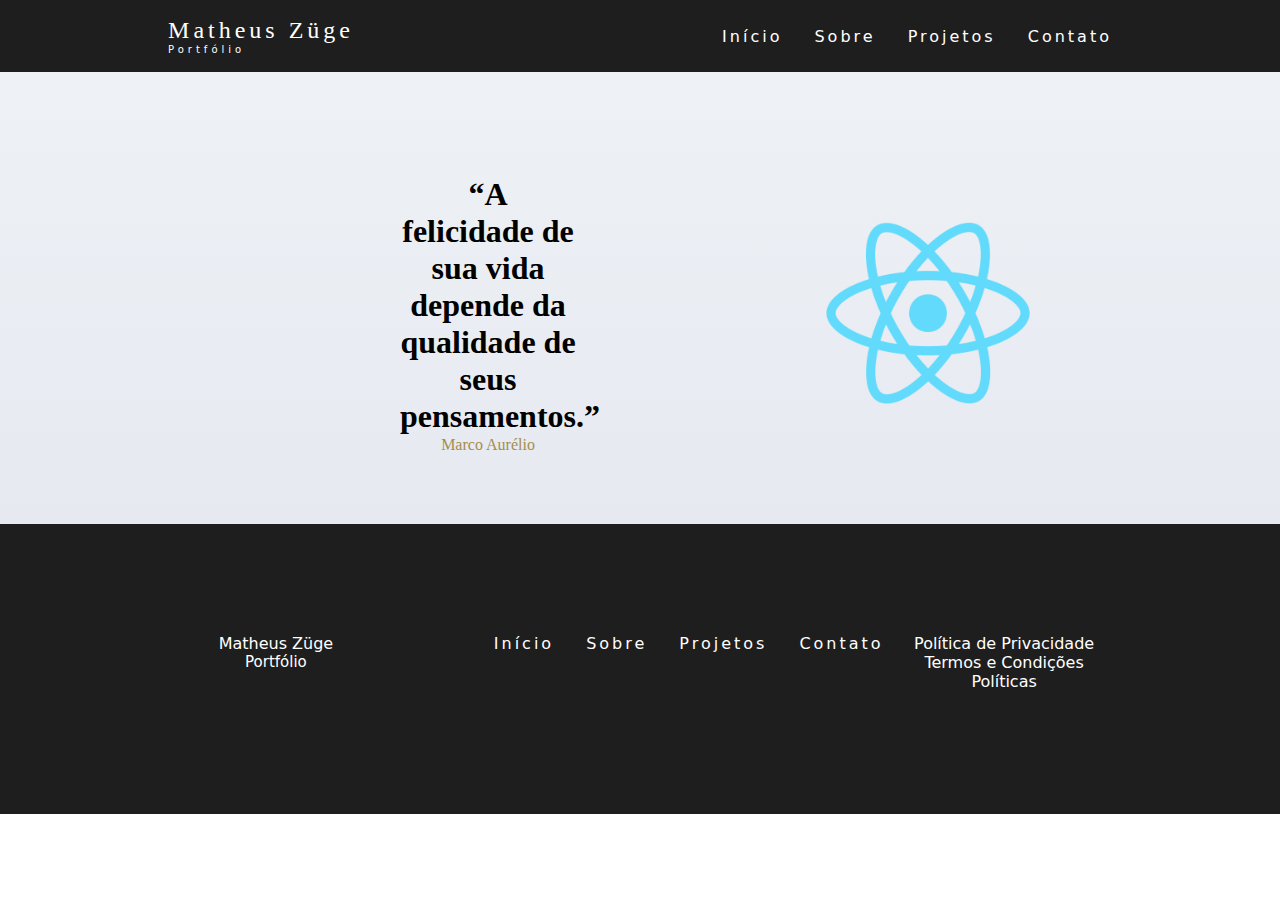
==== portfolio/Front-end/src/index.html @ a39186cd "Add files via upload" ====
<!DOCTYPE html>
<html lang="pt-br">

<head>
  <meta charset="UTF-8" />
  <meta http-equiv="X-UA-Compatible" content="IE=edge" />
  <meta name="viewport" content="width=device-width, initial-scale=1.0, user-scalable=no" />
  <title>Portfólio Matheus Züge</title>
  <link rel="stylesheet" href="/portfolio/Front-end/src/css/banner.css" />
  <link rel="stylesheet" href="/portfolio/Front-end/src/css/style.css" />
</head>
<body class="site">
  <header>
    <nav>
      <a class="logo" style="font-family: 'Cormorant', serif;" href="#"> Matheus Züge <p style="font-size: 10px;">
          Portfólio</p></a>
      <ul class="nav-list">
        <ul class="nav-list">
          <li><a href="/portfolio/Front-end/src/index.html">Início</a></li>
          <li><a href="/portfolio/Front-end/src/html/sobre.html">Sobre</a></li>
          <li><a href="/portfolio/Front-end/src/html/projetos.html">Projetos</a></li>
          <li><a class="contato" href="/portfolio/Front-end/src/html/contato.html">Contato</a></li>
      </ul>
    </nav>
    <div id="banner">
      <section id="sobre">
        <div class="intro">
          <H1 style="font-family: 'Cormorant',serif"> “A felicidade de sua vida depende da qualidade de seus
            pensamentos.”</H1>
          <span class="span" style="font-family: 'Cormorant', serif; color: #a58d4e;">Marco Aurélio</span>
        </div>
        <div>
          <img style="width: 70%;" class="logo-banner" src="/portfolio/Front-end/public/logo512.png"/>
        </div>
      </div>
    </section>
  </header>
  <div class=" Fim"></div>
  <div class="footer">
    <div class="footer1">
      <a class="logo2" href="#">Matheus Züge <p style="font-size: 15px;">Portfólio</a>
    </div>
    <div class="footer2">
      <ul class="nav-list">
        <li><a class="item" href="index.html">Início</a></li>
        <li><a class="item" href="sobre.html">Sobre</a></li>
        <li><a class="item" href="projetos.html">Projetos</a></li>
        <li><a class="item" href="contato.html">Contato</a></li>
      </ul>
    </div>
    <div class="footer3">
      <p>Política de Privacidade</p>
      <p>Termos e Condições</p>
      <p>Políticas</p>
    </div>
  </div>
  <script src="/portfolio/Front-end/src/index.js"></script>
</body>
</html>
---- portfolio/Front-end/src/css/banner.css ----
#banner{
    display: block;
    width: 100vw;
    height: 28vh;
    text-align: center;
    background-color: #330867;
    background-image: linear-gradient(to top, #e6e9f0 0%, #eef1f5 100%);
    -webkit-background-size: cover;
    -moz-background-size: cover;
    background-size: cover;
    -o-background-size: cover;
    position: relative;
    padding-bottom: 200px;
}
section#sobre{
    display: flex;
    justify-content: space-between;
    align-items: center;
    padding: 4rem 2.5rem;
    color: black;
    margin: 2.5rem 10rem;
    padding-top: 0% ;
    margin-top: 0%;
}
.profile{
    width: 100%;
    display: flex;
    justify-content: space-between;
    align-items: center;
    padding: 4rem 2.5rem;
    color: black;
    margin: 2.5rem 10rem;
}
.intro {
    align-items: center;
    padding: 4rem 2.5rem;
    color: black;
    margin: 2.5rem 10rem;
    width: 20%;
}
---- portfolio/Front-end/src/css/style.css ----
*{
    max-width: 100%;
    margin: 0px;
    padding: 0px;
    font-family: system-ui, -apple-system, Helvetica, Arial, sans-serif;
  }
  html{
    margin: 0px;
    font-family: system-ui, -apple-system, Helvetica, Arial, sans-serif;
    background-color: #330867 100%;
    height: 100%;
  }
  body {
    /*overflow-y: hidden; /* Impede a rolagem vertical */
  }

  logo-banner{
    position: relative;
    width: 40px;
  }
  a{
    color: #ffffff;
    text-decoration: none;
  }
  a:hover{
    opacity: 0.7;
  }
  .logo{
    font-size: 24px;
    letter-spacing: 4px;
  }
  nav{
    display: flex;
    justify-content: space-around;
    align-items: center;
    font-family: system-ui, -apple-system, Helvetica, Arial, sans-serif;
    background-color: rgb(31, 30, 30);
    height: 8vh;
  }
  .nav-list {
    list-style: none;
    display: flex;
  }
  .nav-list li {
    letter-spacing: 3px;
    margin-left: 32px;
  }
  .conteudo{
    background-image: linear-gradient(to top, #dfe9f3 0%, white 100%);
    padding: 100px;
  }
  .container{
    padding: 2px 16px;
  }
  .fim{
    margin-top: 10%;
  }
  .footer{
  background-color: rgb(31, 30, 30);
  padding: 100px;
  bottom: 0;    
  color: white;
  position: relative;
  display: flex;
  justify-content: space-around;
  height: 10vh;
  }
  .footer1{
    width: 33%;
    margin: 10px;
    text-align: center;
    align-items: center;
  }
  .footer2{
    width: 33%;
    margin: 10px;
    text-align: center;
  }
  .footer3{
    width: 33%;
    margin: 10px;
    text-align: center;
   }
  @media (max-width: 999px) {
    body {
      overflow-x: hidden;
    }
    .nav-list {
      position: absolute;
      top: 8vh;
      right: 0;
      width: 50vw;
      height: 92vh;
      background: #000000;
      flex-direction: column;
      align-items: center;
      justify-content: space-around;
    }
    .nav-list li {
      margin-left: 0;
      opacity: 0;
    }
    .footer{
      display: none;
    }
  } 
  .nav-list.active {
    transform: translateX(0);
  }
  @keyframes navLinkFade {
    from {
      opacity: 0;
      transform: translateX(50px);
    }
    to {
      opacity: 1;
      transform: translateX(0);
    }
  }
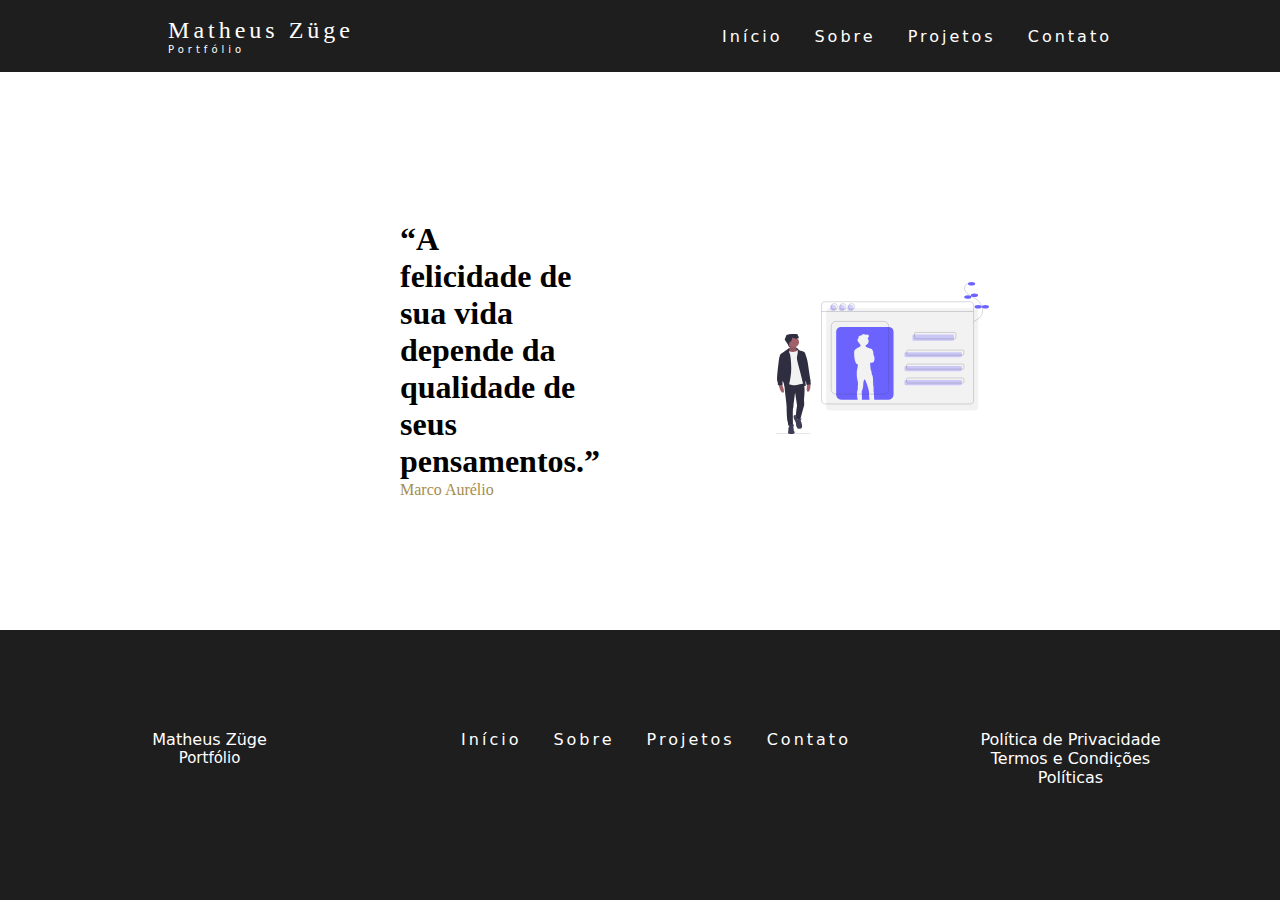
==== commit bd08caa3: "Add files via upload" ====
--- a/portfolio/Front-end/src/index.html
+++ b/portfolio/Front-end/src/index.html
@@ -12,9 +12,8 @@
 <body class="site">
   <header>
     <nav>
-      <a class="logo" style="font-family: 'Cormorant', serif;" href="#"> Matheus Züge <p style="font-size: 10px;">
-          Portfólio</p></a>
-      <ul class="nav-list">
+      <a class="logo" style="font-family: 'Cormorant', serif;" href="#"> Matheus Züge <p style="font-size: 10px;">Portfólio</p></a>
+        <ul class="nav-list">
         <ul class="nav-list">
           <li><a href="/portfolio/Front-end/src/index.html">Início</a></li>
           <li><a href="/portfolio/Front-end/src/html/sobre.html">Sobre</a></li>
@@ -22,7 +21,6 @@
           <li><a class="contato" href="/portfolio/Front-end/src/html/contato.html">Contato</a></li>
       </ul>
     </nav>
-    <div id="banner">
       <section id="sobre">
         <div class="intro">
           <H1 style="font-family: 'Cormorant',serif"> “A felicidade de sua vida depende da qualidade de seus
@@ -30,11 +28,11 @@
           <span class="span" style="font-family: 'Cormorant', serif; color: #a58d4e;">Marco Aurélio</span>
         </div>
         <div>
-          <img style="width: 70%;" class="logo-banner" src="/portfolio/Front-end/public/logo512.png"/>
+          <img style="width: 70%;" class="logo-banner" src="/portfolio/Front-end/public/about.svg"/>
         </div>
       </div>
-    </section>
   </header>
+<main></main>
   <div class=" Fim"></div>
   <div class="footer">
     <div class="footer1">
--- a/portfolio/Front-end/src/css/banner.css
+++ b/portfolio/Front-end/src/css/banner.css
@@ -1,36 +1,24 @@
-#banner{
-    display: block;
-    width: 100vw;
-    height: 28vh;
-    text-align: center;
-    background-color: #330867;
-    background-image: linear-gradient(to top, #e6e9f0 0%, #eef1f5 100%);
-    -webkit-background-size: cover;
-    -moz-background-size: cover;
-    background-size: cover;
-    -o-background-size: cover;
-    position: relative;
-    padding-bottom: 200px;
-}
-section#sobre{
+#sobre{
     display: flex;
     justify-content: space-between;
     align-items: center;
     padding: 4rem 2.5rem;
     color: black;
     margin: 2.5rem 10rem;
-    padding-top: 0% ;
+    padding-top: 5vh ;
     margin-top: 0%;
+    position: relative;
 }
-.profile{
-    width: 100%;
+.section{
     display: flex;
     justify-content: space-between;
     align-items: center;
-    padding: 4rem 2.5rem;
+    padding: 4rem;
     color: black;
     margin: 2.5rem 10rem;
-}
+    position: relative;
+
+} 
 .intro {
     align-items: center;
     padding: 4rem 2.5rem;
--- a/portfolio/Front-end/src/css/style.css
+++ b/portfolio/Front-end/src/css/style.css
@@ -7,17 +7,22 @@
   html{
     margin: 0px;
     font-family: system-ui, -apple-system, Helvetica, Arial, sans-serif;
-    background-color: #330867 100%;
+    background-color: #ffffff;
     height: 100%;
   }
+  
   body {
-    /*overflow-y: hidden; /* Impede a rolagem vertical */
+    /*overflow-y: hidden; /* Impede a rolagem vertical   */
+    margin-bottom: 20vh;
   }
 
-  logo-banner{
+
+  /* .logo-banner{
+    width: 40px;
+    padding: 50px;
+    display: relative;
     position: relative;
-    width: 40px;
-  }
+  }  */
   a{
     color: #ffffff;
     text-decoration: none;
@@ -57,13 +62,14 @@
   }
   .footer{
   background-color: rgb(31, 30, 30);
-  padding: 100px;
   bottom: 0;    
   color: white;
-  position: relative;
+  position: absolute;
   display: flex;
   justify-content: space-around;
-  height: 10vh;
+  width: 100%;
+  height: 20vh;
+  padding-top: 10vh;
   }
   .footer1{
     width: 33%;
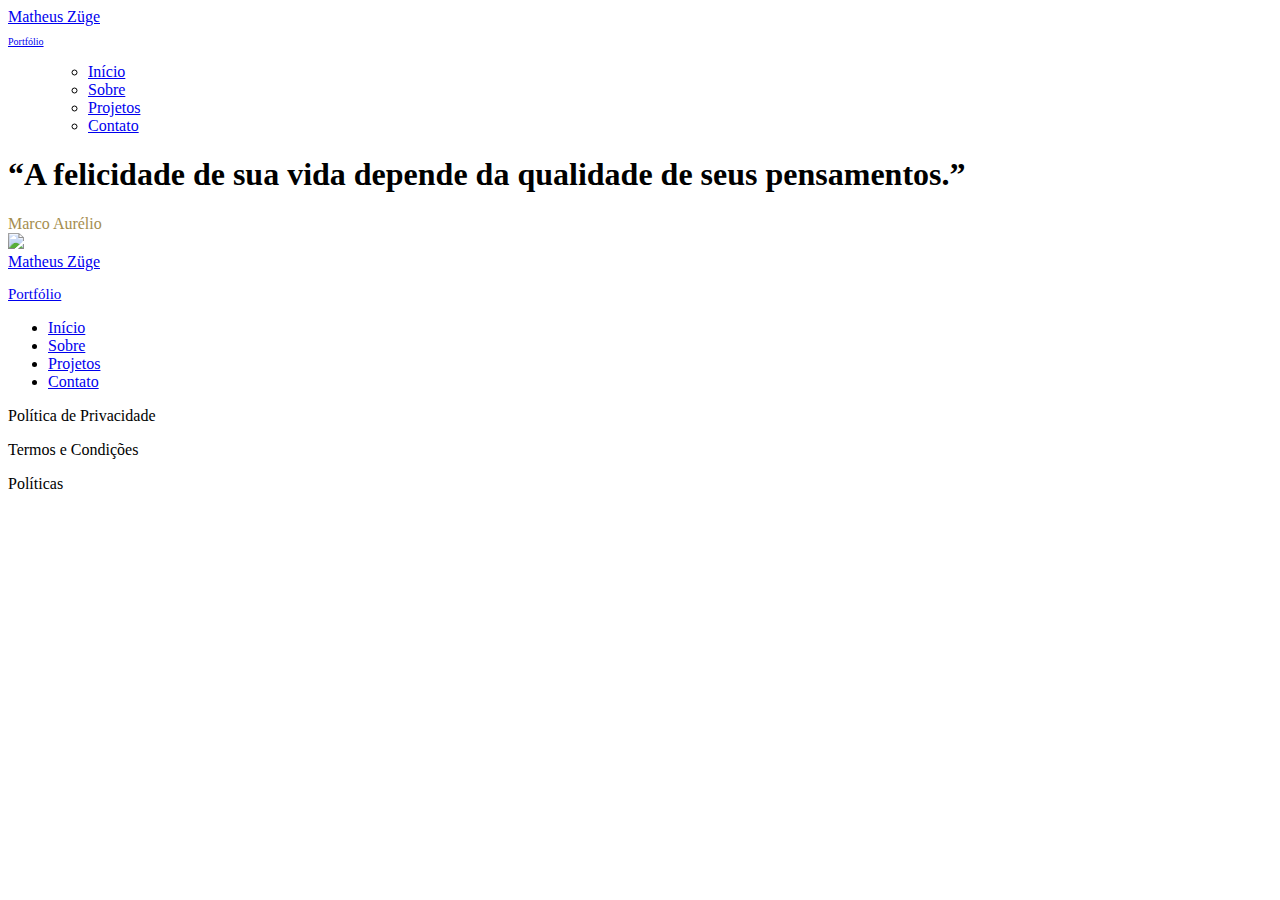
==== commit 66033934: "exercicios php" ====
--- a/portfolio/Front-end/src/index.html
+++ b/portfolio/Front-end/src/index.html
@@ -6,8 +6,8 @@
   <meta http-equiv="X-UA-Compatible" content="IE=edge" />
   <meta name="viewport" content="width=device-width, initial-scale=1.0, user-scalable=no" />
   <title>Portfólio Matheus Züge</title>
-  <link rel="stylesheet" href="/portfolio/Front-end/src/css/banner.css" />
-  <link rel="stylesheet" href="/portfolio/Front-end/src/css/style.css" />
+  <link rel="stylesheet" href="/Front-end/src/css/banner.css" />
+  <link rel="stylesheet" href="/Front-end/src/css/style.css" />
 </head>
 <body class="site">
   <header>
@@ -15,10 +15,10 @@
       <a class="logo" style="font-family: 'Cormorant', serif;" href="#"> Matheus Züge <p style="font-size: 10px;">Portfólio</p></a>
         <ul class="nav-list">
         <ul class="nav-list">
-          <li><a href="/portfolio/Front-end/src/index.html">Início</a></li>
-          <li><a href="/portfolio/Front-end/src/html/sobre.html">Sobre</a></li>
-          <li><a href="/portfolio/Front-end/src/html/projetos.html">Projetos</a></li>
-          <li><a class="contato" href="/portfolio/Front-end/src/html/contato.html">Contato</a></li>
+          <li><a href="/Front-end/src/index.html">Início</a></li>
+          <li><a href="/Front-end/src/html/sobre.html">Sobre</a></li>
+          <li><a href="/Front-end/src/html/projetos.html">Projetos</a></li>
+          <li><a class="contato" href="/Front-end/src/html/contato.html">Contato</a></li>
       </ul>
     </nav>
       <section id="sobre">
@@ -28,7 +28,7 @@
           <span class="span" style="font-family: 'Cormorant', serif; color: #a58d4e;">Marco Aurélio</span>
         </div>
         <div>
-          <img style="width: 70%;" class="logo-banner" src="/portfolio/Front-end/public/about.svg"/>
+          <img style="width: 70%;" class="logo-banner" src="/Front-end/public/about.svg"/>
         </div>
       </div>
   </header>
@@ -52,6 +52,6 @@
       <p>Políticas</p>
     </div>
   </div>
-  <script src="/portfolio/Front-end/src/index.js"></script>
+  <script src="/Front-end/src/index.js"></script>
 </body>
 </html>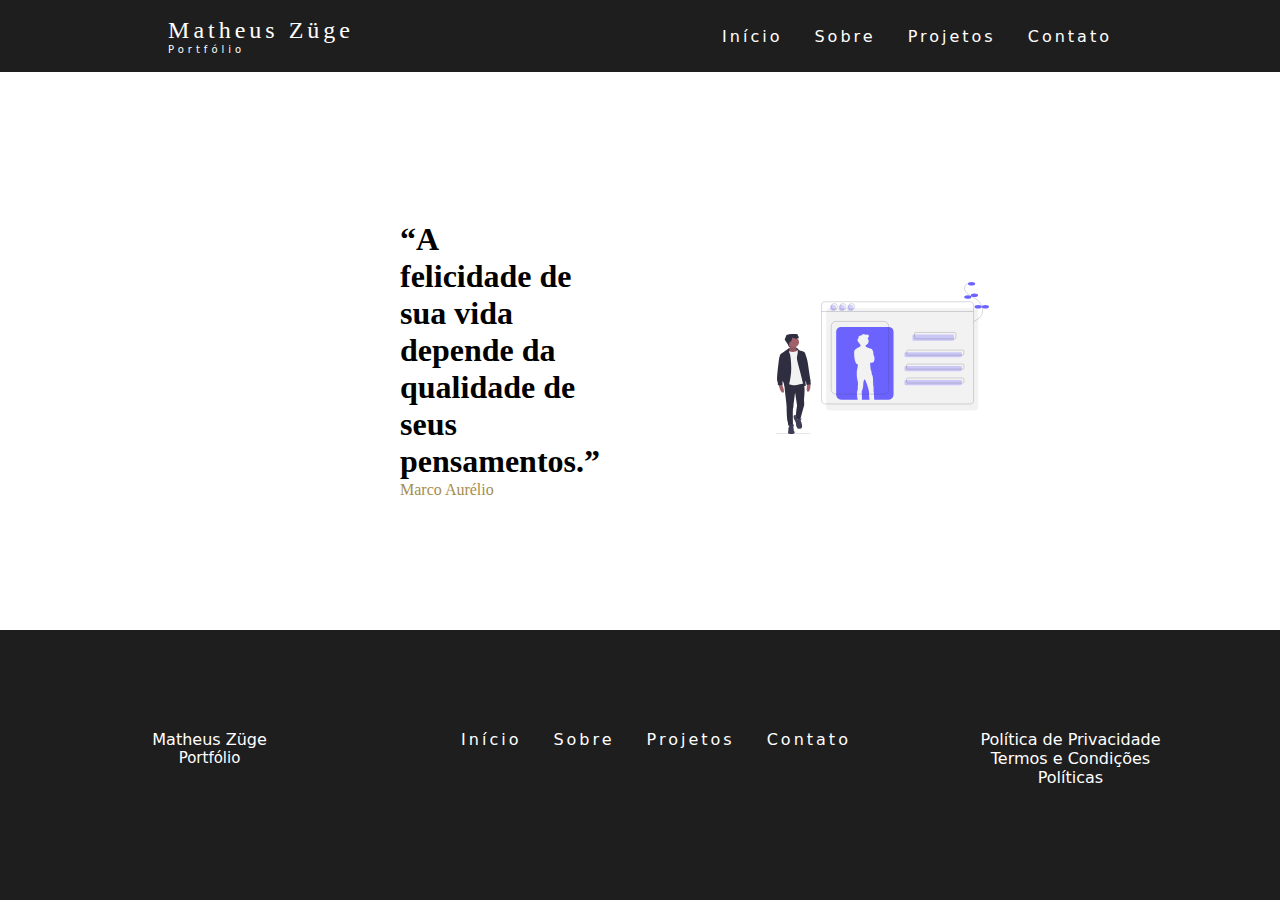
==== commit 0971012f: "Resolução de exercicios" ====
--- a/portfolio/Front-end/src/index.html
+++ b/portfolio/Front-end/src/index.html
@@ -6,8 +6,8 @@
   <meta http-equiv="X-UA-Compatible" content="IE=edge" />
   <meta name="viewport" content="width=device-width, initial-scale=1.0, user-scalable=no" />
   <title>Portfólio Matheus Züge</title>
-  <link rel="stylesheet" href="/Front-end/src/css/banner.css" />
-  <link rel="stylesheet" href="/Front-end/src/css/style.css" />
+  <link rel="stylesheet" href="/portfolio/Front-end/src/css/banner.css" />
+  <link rel="stylesheet" href="/portfolio/Front-end/src/css/style.css" />
 </head>
 <body class="site">
   <header>
@@ -15,10 +15,10 @@
       <a class="logo" style="font-family: 'Cormorant', serif;" href="#"> Matheus Züge <p style="font-size: 10px;">Portfólio</p></a>
         <ul class="nav-list">
         <ul class="nav-list">
-          <li><a href="/Front-end/src/index.html">Início</a></li>
-          <li><a href="/Front-end/src/html/sobre.html">Sobre</a></li>
-          <li><a href="/Front-end/src/html/projetos.html">Projetos</a></li>
-          <li><a class="contato" href="/Front-end/src/html/contato.html">Contato</a></li>
+          <li><a href="/portfolio/Front-end/src/index.html">Início</a></li>
+          <li><a href="/portfolio/Front-end/src/html/sobre.html">Sobre</a></li>
+          <li><a href="/portfolio/Front-end/src/html/projetos.html">Projetos</a></li>
+          <li><a class="contato" href="/portfolio/Front-end/src/html/contato.html">Contato</a></li>
       </ul>
     </nav>
       <section id="sobre">
@@ -28,7 +28,7 @@
           <span class="span" style="font-family: 'Cormorant', serif; color: #a58d4e;">Marco Aurélio</span>
         </div>
         <div>
-          <img style="width: 70%;" class="logo-banner" src="/Front-end/public/about.svg"/>
+          <img style="width: 70%;" class="logo-banner" src="/portfolio/Front-end/public/about.svg"/>
         </div>
       </div>
   </header>
--- a/portfolio/Front-end/src/css/banner.css
+++ b/portfolio/Front-end/src/css/banner.css
@@ -0,0 +1,30 @@
+#sobre{
+    display: flex;
+    justify-content: space-between;
+    align-items: center;
+    padding: 4rem 2.5rem;
+    color: black;
+    margin: 2.5rem 10rem;
+    padding-top: 5vh ;
+    margin-top: 0%;
+    position: relative;
+}
+.section{
+    display: flex;
+    justify-content: space-between;
+    align-items: center;
+    padding: 4rem;
+    color: black;
+    margin: 2.5rem 10rem;
+    position: relative;
+
+} 
+.intro {
+    align-items: center;
+    padding: 4rem 2.5rem;
+    color: black;
+    margin: 2.5rem 10rem;
+    width: 20%;
+}
+
+
--- a/portfolio/Front-end/src/css/style.css
+++ b/portfolio/Front-end/src/css/style.css
@@ -0,0 +1,128 @@
+*{
+    max-width: 100%;
+    margin: 0px;
+    padding: 0px;
+    font-family: system-ui, -apple-system, Helvetica, Arial, sans-serif;
+  }
+  html{
+    margin: 0px;
+    font-family: system-ui, -apple-system, Helvetica, Arial, sans-serif;
+    background-color: #ffffff;
+    height: 100%;
+  }
+  
+  body {
+    /*overflow-y: hidden; /* Impede a rolagem vertical   */
+    margin-bottom: 20vh;
+  }
+
+
+  /* .logo-banner{
+    width: 40px;
+    padding: 50px;
+    display: relative;
+    position: relative;
+  }  */
+  a{
+    color: #ffffff;
+    text-decoration: none;
+  }
+  a:hover{
+    opacity: 0.7;
+  }
+  .logo{
+    font-size: 24px;
+    letter-spacing: 4px;
+  }
+  nav{
+    display: flex;
+    justify-content: space-around;
+    align-items: center;
+    font-family: system-ui, -apple-system, Helvetica, Arial, sans-serif;
+    background-color: rgb(31, 30, 30);
+    height: 8vh;
+  }
+  .nav-list {
+    list-style: none;
+    display: flex;
+  }
+  .nav-list li {
+    letter-spacing: 3px;
+    margin-left: 32px;
+  }
+  .conteudo{
+    background-image: linear-gradient(to top, #dfe9f3 0%, white 100%);
+    padding: 100px;
+  }
+  .container{
+    padding: 2px 16px;
+  }
+  .fim{
+    margin-top: 10%;
+  }
+  .footer{
+  background-color: rgb(31, 30, 30);
+  bottom: 0;    
+  color: white;
+  position: absolute;
+  display: flex;
+  justify-content: space-around;
+  width: 100%;
+  height: 20vh;
+  padding-top: 10vh;
+  }
+  .footer1{
+    width: 33%;
+    margin: 10px;
+    text-align: center;
+    align-items: center;
+  }
+  .footer2{
+    width: 33%;
+    margin: 10px;
+    text-align: center;
+  }
+  .footer3{
+    width: 33%;
+    margin: 10px;
+    text-align: center;
+   }
+  @media (max-width: 999px) {
+    body {
+      overflow-x: hidden;
+    }
+    .nav-list {
+      position: absolute;
+      top: 8vh;
+      right: 0;
+      width: 50vw;
+      height: 92vh;
+      background: #000000;
+      flex-direction: column;
+      align-items: center;
+      justify-content: space-around;
+    }
+    .nav-list li {
+      margin-left: 0;
+      opacity: 0;
+    }
+    .footer{
+      display: none;
+    }
+  } 
+  .nav-list.active {
+    transform: translateX(0);
+  }
+  @keyframes navLinkFade {
+    from {
+      opacity: 0;
+      transform: translateX(50px);
+    }
+    to {
+      opacity: 1;
+      transform: translateX(0);
+    }
+  }
+  
+  
+  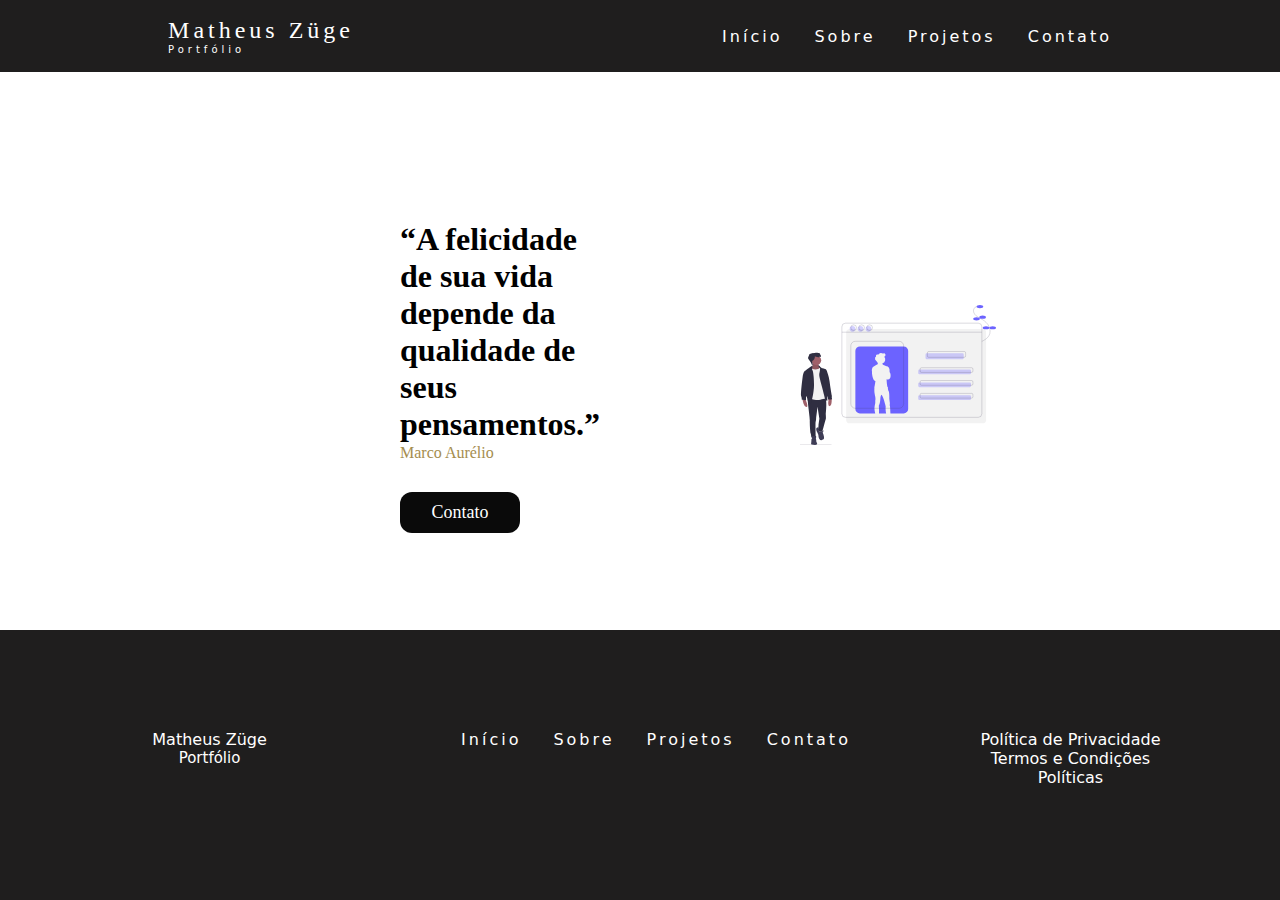
==== commit a4686a15: "Resolução de exercicios" ====
--- a/portfolio/Front-end/src/index.html
+++ b/portfolio/Front-end/src/index.html
@@ -23,21 +23,19 @@
     </nav>
       <section id="sobre">
         <div class="intro">
-          <H1 style="font-family: 'Cormorant',serif"> “A felicidade de sua vida depende da qualidade de seus
-            pensamentos.”</H1>
-          <span class="span" style="font-family: 'Cormorant', serif; color: #a58d4e;">Marco Aurélio</span>
-        </div>
-        <div>
+          <h1 style="font-family: 'Cormorant',serif"> “A felicidade de sua vida depende da qualidade de seus pensamentos.”</h1>
+          <span class="span" style="font-family: 'Cormorant', serif; color: #a58d4e;">Marco Aurélio</span> 
+          <div class="buttonContato"><a href="/portfolio/Front-end/src/html/contato.html" class="buttonClass">Contato</a></div>
+        </div><div>
           <img style="width: 70%;" class="logo-banner" src="/portfolio/Front-end/public/about.svg"/>
-        </div>
-      </div>
+        </div></div>
   </header>
-<main></main>
+<main>
+</main>
   <div class=" Fim"></div>
   <div class="footer">
     <div class="footer1">
-      <a class="logo2" href="#">Matheus Züge <p style="font-size: 15px;">Portfólio</a>
-    </div>
+      <a class="logo2" href="#">Matheus Züge <p style="font-size: 15px;">Portfólio</a></div>
     <div class="footer2">
       <ul class="nav-list">
         <li><a class="item" href="index.html">Início</a></li>
--- a/portfolio/Front-end/src/css/banner.css
+++ b/portfolio/Front-end/src/css/banner.css
@@ -24,7 +24,7 @@
     padding: 4rem 2.5rem;
     color: black;
     margin: 2.5rem 10rem;
-    width: 20%;
+    width: 40%;
 }
 
 
--- a/portfolio/Front-end/src/css/style.css
+++ b/portfolio/Front-end/src/css/style.css
@@ -15,7 +15,6 @@
     /*overflow-y: hidden; /* Impede a rolagem vertical   */
     margin-bottom: 20vh;
   }
-
 
   /* .logo-banner{
     width: 40px;
@@ -23,6 +22,38 @@
     display: relative;
     position: relative;
   }  */
+  
+
+  .buttonClass {
+    font-family: 'Cormorant', serif;
+    font-size:18px;
+    border-radius:12px;
+    padding-left:10px;
+    padding-right:10px;
+    padding-top:10px;
+    padding-bottom:10px;
+    color:#ffffff;
+    background-color:#0a0a0a;
+    outline:none;
+    border:none;
+    cursor:pointer;
+    display:inline-block;
+    text-decoration: none;
+    display: flex;
+    align-items: center; 
+    text-align: center;
+    justify-content: center;
+    width: 100px;
+  }
+  .buttonClass:hover {
+    color:#ffffff;
+    background-color:#414141;
+  }
+  .buttonContato{
+    padding-top: 30px;
+    font-family: system-ui, -apple-system, Helvetica, Arial, sans-serif;
+  }
+                           
   a{
     color: #ffffff;
     text-decoration: none;
@@ -123,6 +154,51 @@
       transform: translateX(0);
     }
   }
-  
-  
-  +
+  /* AJUSTE DOS FORMULARIOS CONTATO */
+  
+
+.titutloContato{
+  margin-left: 40px;
+}
+.formularioContato{
+  width: 50%
+}
+
+  form {
+    font-family: Arial, sans-serif;
+    width: 40%; /* Ajuste a largura conforme necessário */
+    margin-bottom: 400px;
+    margin-left: 40px;
+    height: 100px;
+    display: absolute;
+  
+  }
+  label {
+    display: block;
+    margin-bottom: 10px;
+    font-weight: bold;
+  }
+  input[type=text],
+  select,
+  textarea {
+    width: 100%;
+    padding: 10px;
+    margin-bottom: 20px;
+    border: 1px solid #ccc;
+    border-radius: 4px;
+    box-sizing: border-box;
+    font-size: 16px;
+  }
+  input[type=submit] {
+    background-color: #4CAF50;
+    color: white;
+    padding: 12px 20px;
+    border: none;
+    border-radius: 4px;
+    cursor: pointer;
+    font-size: 14px; /* Ajuste o tamanho da fonte conforme necessário */
+  }
+  input[type=submit]:hover {
+    background-color: #45a049;
+  }